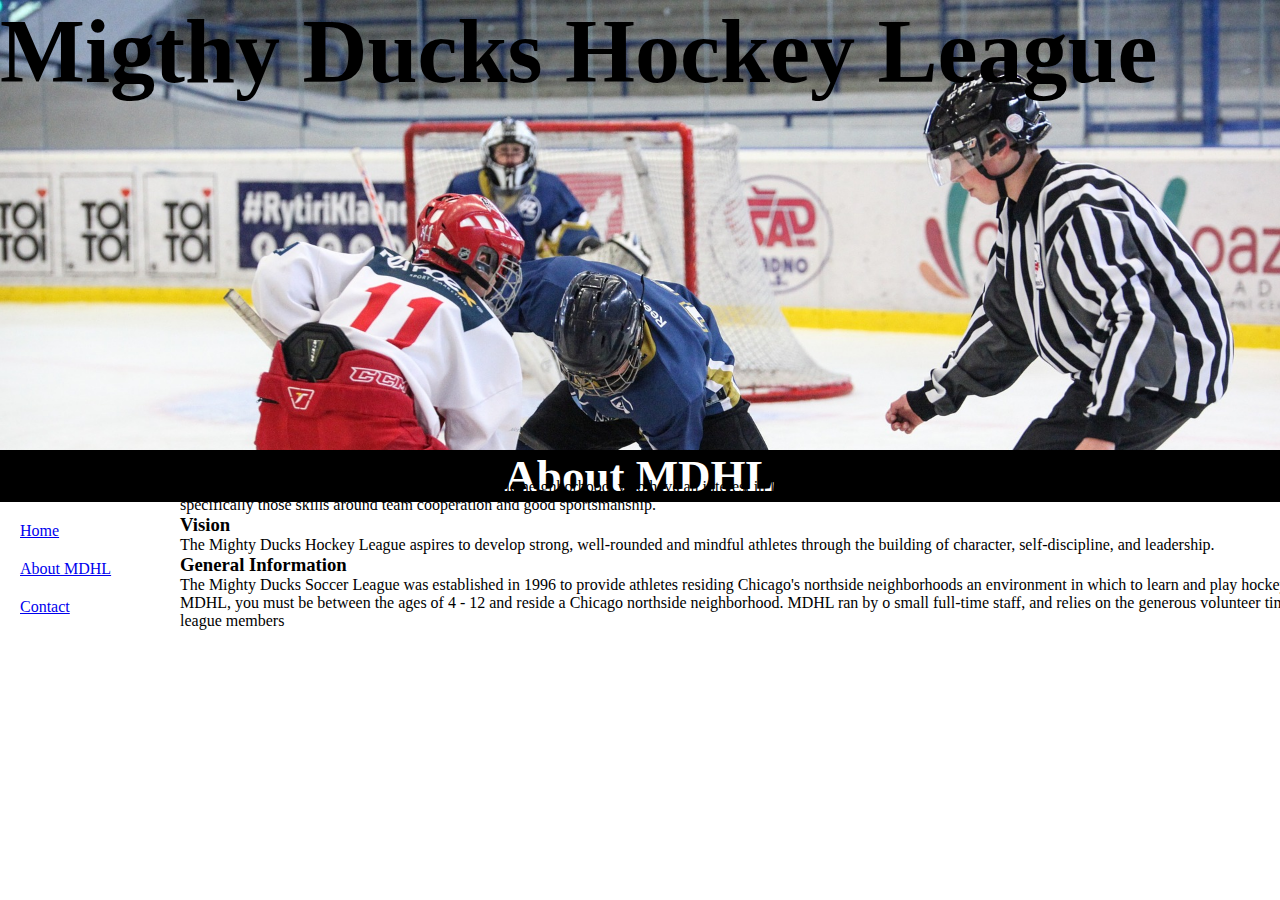
==== Task 1/About_MHDL.html @ a1a8000b "cambios en hojas de estilo" ====
<!DOCTYPE html>
<html lang="en">
<head>
    <meta charset="UTF-8">
    <meta http-equiv="X-UA-Compatible" content="IE=edge">
    <meta name="viewport" content="width=device-width, initial-scale=1.0">
    <title>Migthy Ducks Hockey League/About</title>
    <link rel="stylesheet" href="./index.css">
    <link rel="MDHL icon" href="./assets/Logo-Mighty-ducks-01.ico">
</head>
<body>
    <header>         
        <h1>Migthy Ducks Hockey League</h1>
        <img class="logo" src="assets/Logo Mighty ducks-01.png" alt="Migthy Ducks Hockey League Logo">
    </header>
    <main>
       
        <h4><b>About MDHL</b></h4>
        <div>
            
            <nav>
                <a href="./index.html">Home</a> 
                <a href="#">About MDHL</a> 
                <a href="./contact.html">Contact</a>
            </nav>
            <section>
                <article>
                    <h3><b>Mission</b></h3>
                    <p> To support young athletes living Chicago's northside neighborhood, who have an interest in
                    learning and playing soccer, with opportunities to learn and practice skills related to the game of
                    hockey, specifically those skills around team cooperation and good sportsmanship.</p>
                    <h3><b>Vision</b></h3>
                    <p> The Mighty Ducks Hockey League aspires to develop strong, well-rounded and mindful athletes
                        through the building of character, self-discipline, and leadership.</p>
                    <h3><b>General Information</b></h3>
                    <p> The Mighty Ducks Soccer League was established in 1996 to provide athletes residing
                        Chicago's northside neighborhoods an environment in which to learn and play hockey. To be a
                        member of MDHL, you must be between the ages of 4 - 12 and reside a Chicago northside
                        neighborhood. MDHL ran by o small full-time staff, and relies on the generous volunteer time of
                        parents and previous league members</p>
                </article>
            </section>  
    </main>
</body>
</html>
---- Task 1/index.css ----
* { 
    margin:  0;
    padding: 0;
    box-sizing: border-box;
}
header {
    height: 50vh;
    background-image: url(./assets/design1_image1.jpg);
    background-repeat: no-repeat;
    background-size:cover;

}
h1 {
    font-size: 10vh;
}
h4 {
    background-color: black;
    color: white;
    font-size: 5vh;
    text-align: center;
    
}
main section {
    display: inline-block;
}
.logo {
    width: 20vh;
    position: relative;
    top: 30vh; left: 180vh;
}
nav a{
    display:block;
    margin: 20px;
}
section{
    position: relative;
    top: -20vh; left:20vh
}
section{
    display:inline-block;
}
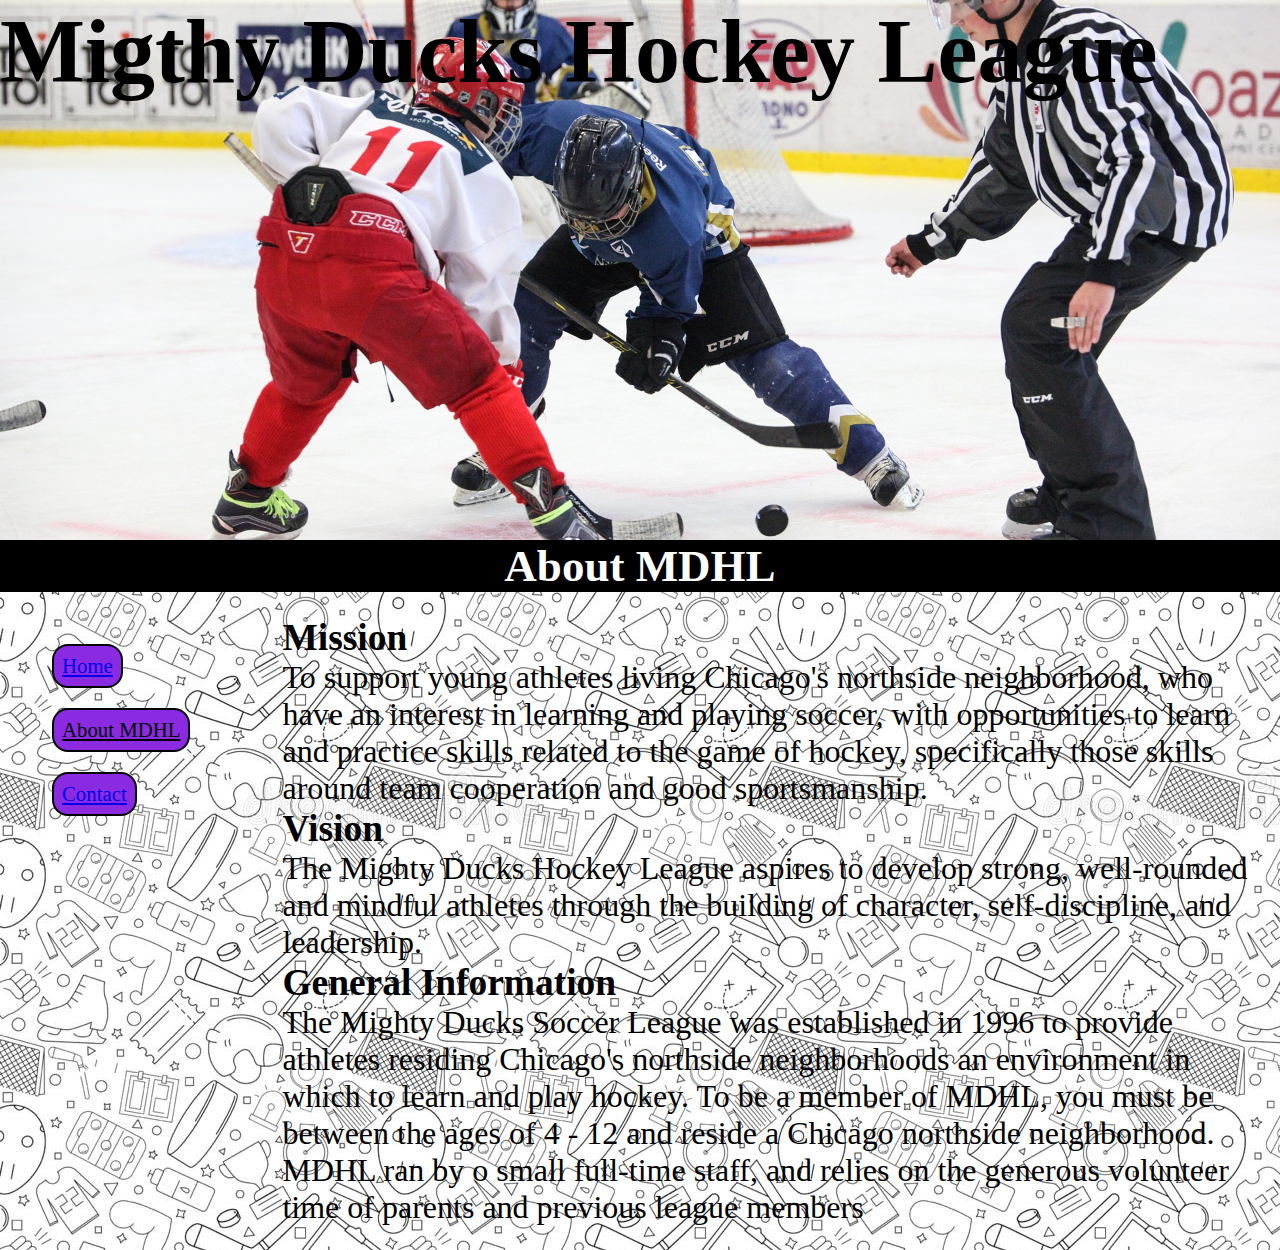
==== commit 28a1aeb5: "nuevas hojas" ====
--- a/Task 1/About_MHDL.html
+++ b/Task 1/About_MHDL.html
@@ -11,35 +11,35 @@
 <body>
     <header>         
         <h1>Migthy Ducks Hockey League</h1>
-        <img class="logo" src="assets/Logo Mighty ducks-01.png" alt="Migthy Ducks Hockey League Logo">
+        <img class="logo" src="./assets/Logo-Mighty-ducks-01.png" alt="Migthy Ducks Hockey League Logo">
     </header>
     <main>
        
         <h4><b>About MDHL</b></h4>
-        <div>
-            
-            <nav>
-                <a href="./index.html">Home</a> 
-                <a href="#">About MDHL</a> 
-                <a href="./contact.html">Contact</a>
-            </nav>
-            <section>
-                <article>
-                    <h3><b>Mission</b></h3>
-                    <p> To support young athletes living Chicago's northside neighborhood, who have an interest in
-                    learning and playing soccer, with opportunities to learn and practice skills related to the game of
-                    hockey, specifically those skills around team cooperation and good sportsmanship.</p>
-                    <h3><b>Vision</b></h3>
-                    <p> The Mighty Ducks Hockey League aspires to develop strong, well-rounded and mindful athletes
-                        through the building of character, self-discipline, and leadership.</p>
-                    <h3><b>General Information</b></h3>
-                    <p> The Mighty Ducks Soccer League was established in 1996 to provide athletes residing
-                        Chicago's northside neighborhoods an environment in which to learn and play hockey. To be a
-                        member of MDHL, you must be between the ages of 4 - 12 and reside a Chicago northside
-                        neighborhood. MDHL ran by o small full-time staff, and relies on the generous volunteer time of
-                        parents and previous league members</p>
-                </article>
-            </section>  
+                <div class="contenido">        
+                <nav>
+                    <a href="./index.html">Home</a> 
+                    <a href="#">About MDHL</a> 
+                    <a href="./contact.html">Contact</a>
+                </nav>
+                <div class="info">
+                    <article>
+                        <h3><b>Mission</b></h3>
+                        <p> To support young athletes living Chicago's northside neighborhood, who have an interest in
+                        learning and playing soccer, with opportunities to learn and practice skills related to the game of
+                        hockey, specifically those skills around team cooperation and good sportsmanship.</p>
+                        <h3><b>Vision</b></h3>
+                        <p> The Mighty Ducks Hockey League aspires to develop strong, well-rounded and mindful athletes
+                            through the building of character, self-discipline, and leadership.</p>
+                        <h3><b>General Information</b></h3>
+                        <p> The Mighty Ducks Soccer League was established in 1996 to provide athletes residing
+                            Chicago's northside neighborhoods an environment in which to learn and play hockey. To be a
+                            member of MDHL, you must be between the ages of 4 - 12 and reside a Chicago northside
+                            neighborhood. MDHL ran by o small full-time staff, and relies on the generous volunteer time of
+                            parents and previous league members</p>
+                    </article>
+                </div>  
+            </div>
     </main>
 </body>
 </html>--- a/Task 1/index.css
+++ b/Task 1/index.css
@@ -3,12 +3,17 @@
     padding: 0;
     box-sizing: border-box;
 }
+main{
+    background-image: url(./assets/background-hockey.jpg);
+}
 header {
-    height: 50vh;
+    height: 60vh;
     background-image: url(./assets/design1_image1.jpg);
     background-repeat: no-repeat;
-    background-size:cover;
+    background-size: cover;
+    background-position: center;
 
+    
 }
 h1 {
     font-size: 10vh;
@@ -22,23 +27,46 @@
 }
 main section {
     display: inline-block;
+    
 }
 .logo {
     width: 20vh;
     position: relative;
     top: 30vh; left: 180vh;
 }
-nav a{
+a[href="#"] {
+    color: black;
+}
+nav a{ 
     display:block;
     margin: 20px;
+    font-size: 1.3rem;
+    width:max-content;
+    background-color: blueviolet;
+    border: 2px solid;
+    border-color: black;
+    padding: 0.5rem;
+    border-radius: 1rem;
 }
-section{
-    position: relative;
-    top: -20vh; left:20vh
+nav {
+    
+    margin:2rem;
+    margin-right: 2rem;
 }
 section{
     display:inline-block;
 }
+.contenido {
+    display: flex;  
+    gap: 1rem 
+}
+.info {
+    font-size:2rem;
+    margin:1.5rem;
+    font-family:'Times New Roman', Times, serif;
+    text-decoration: solid;
+    
+}
 
 
 
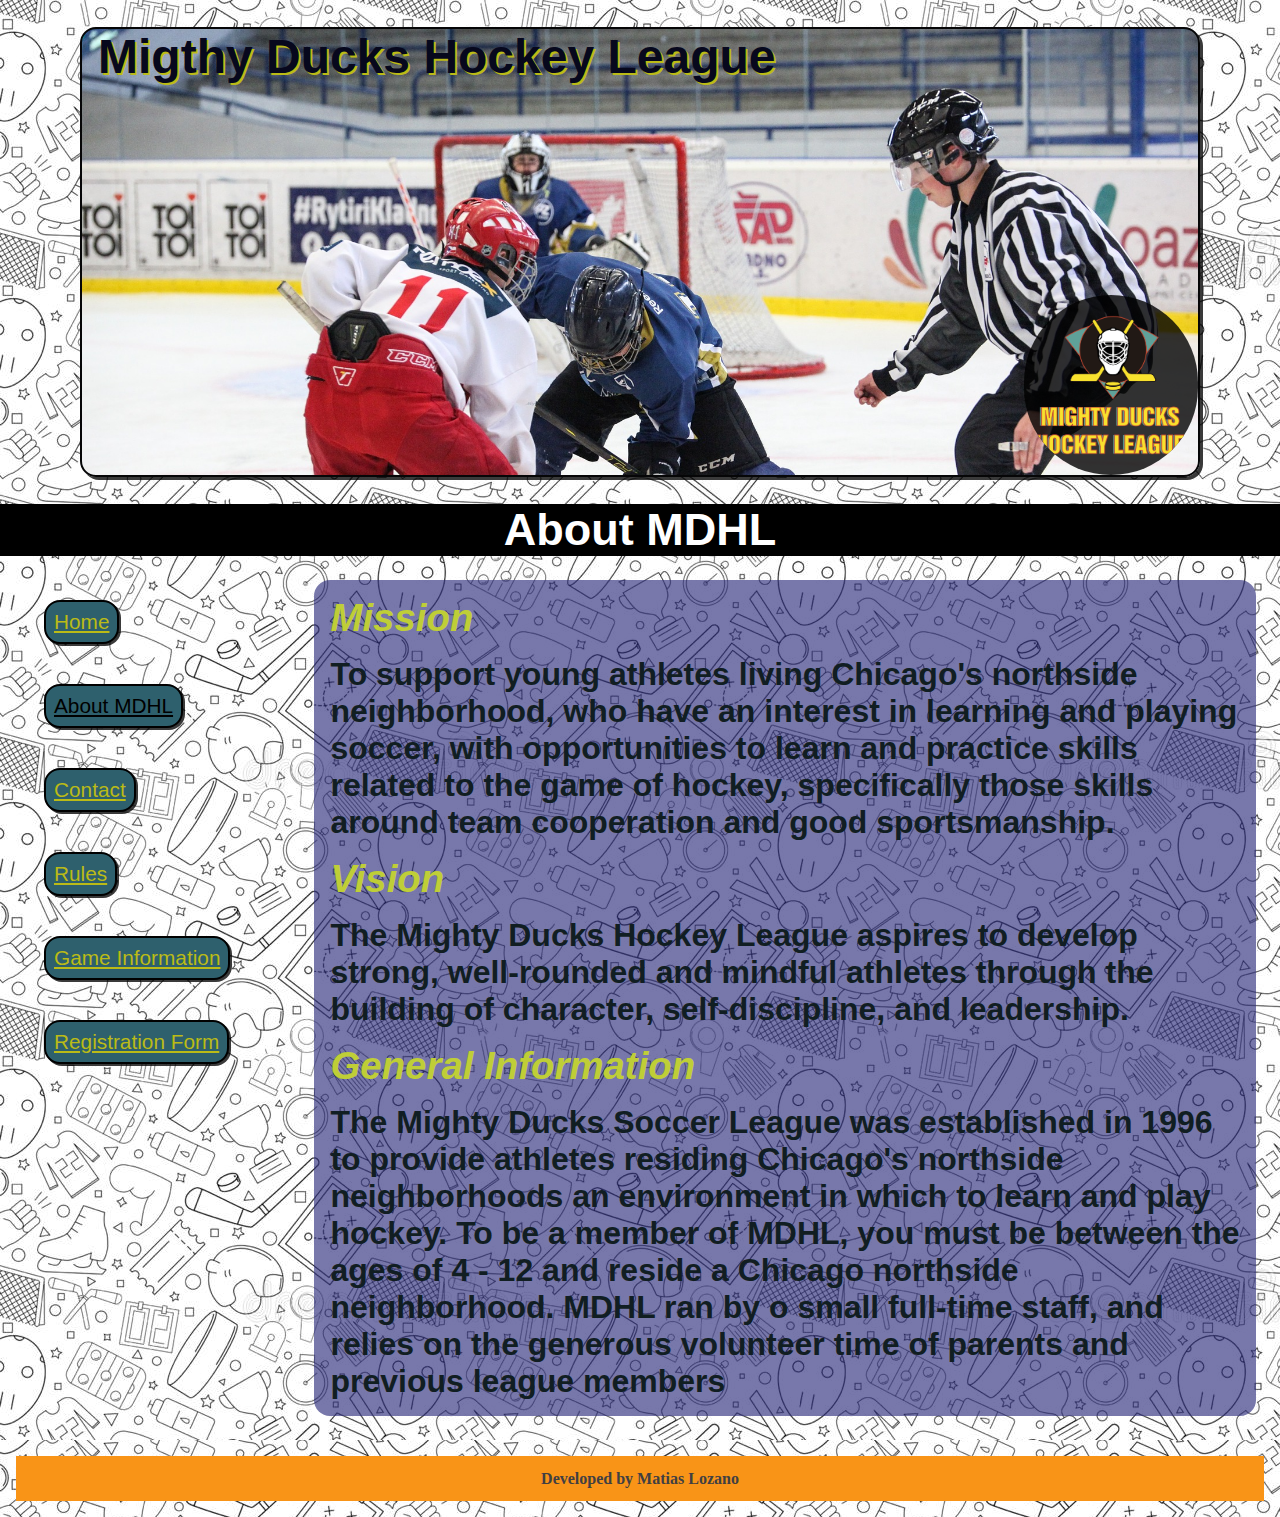
==== commit 532a9ecd: "task 4" ====
--- a/Task 1/About_MHDL.html
+++ b/Task 1/About_MHDL.html
@@ -5,33 +5,35 @@
     <meta http-equiv="X-UA-Compatible" content="IE=edge">
     <meta name="viewport" content="width=device-width, initial-scale=1.0">
     <title>Migthy Ducks Hockey League/About</title>
-    <link rel="stylesheet" href="./index.css">
-    <link rel="MDHL icon" href="./assets/Logo-Mighty-ducks-01.ico">
+    <link rel="stylesheet" href="./assets/styles/index.css">
+    <link rel="MDHL icon" href="./assets/img/Logo-Mighty-ducks-01.png">
 </head>
 <body>
     <header>         
         <h1>Migthy Ducks Hockey League</h1>
-        <img class="logo" src="./assets/Logo-Mighty-ducks-01.png" alt="Migthy Ducks Hockey League Logo">
+        <img class="logo" src="./assets/img/Logo-Mighty-ducks-01.png" alt="Migthy Ducks Hockey League Logo">
     </header>
     <main>
-       
         <h4><b>About MDHL</b></h4>
                 <div class="contenido">        
                 <nav>
                     <a href="./index.html">Home</a> 
                     <a href="#">About MDHL</a> 
                     <a href="./contact.html">Contact</a>
+                    <a href="./rules.html">Rules</a>
+                    <a href="./game_info.html">Game Information</a>
+                    <a href="./form.html">Registration Form</a>
                 </nav>
                 <div class="info">
                     <article>
-                        <h3><b>Mission</b></h3>
+                        <h5>Mission</h5>
                         <p> To support young athletes living Chicago's northside neighborhood, who have an interest in
                         learning and playing soccer, with opportunities to learn and practice skills related to the game of
                         hockey, specifically those skills around team cooperation and good sportsmanship.</p>
-                        <h3><b>Vision</b></h3>
+                        <h5>Vision</h5>
                         <p> The Mighty Ducks Hockey League aspires to develop strong, well-rounded and mindful athletes
                             through the building of character, self-discipline, and leadership.</p>
-                        <h3><b>General Information</b></h3>
+                        <h5>General Information</h5>
                         <p> The Mighty Ducks Soccer League was established in 1996 to provide athletes residing
                             Chicago's northside neighborhoods an environment in which to learn and play hockey. To be a
                             member of MDHL, you must be between the ages of 4 - 12 and reside a Chicago northside
@@ -41,5 +43,7 @@
                 </div>  
             </div>
     </main>
+    <footer><p class="pie">Developed by Matias Lozano</p>
+    </footer>
 </body>
 </html>--- a/Task 1/assets/styles/index.css
+++ b/Task 1/assets/styles/index.css
@@ -0,0 +1,121 @@
+* { 
+    margin:  0;
+    padding: 0;
+    box-sizing: border-box;
+    font-family:sans-serif;
+}
+body{
+    background-image: url(../img/background-hockey.jpg);
+}
+main{
+    background-image: url(../img/background-hockey.jpg);
+    
+}
+header {
+    display: flex;
+    height: 50vh;
+    margin: 3vh ;
+    background-image: url(../img/design1_image1.jpg);
+    border: solid 2px ;
+    border-color: rgb(6, 6, 7);
+    background-size: cover;
+    box-shadow:3px 3px rgba(0, 0, 0, 0.774);
+    border-radius: 1rem;
+    margin-right: 5rem;
+    margin-left: 5rem;    
+} 
+
+
+.logo {
+    height: 20vh;
+    top: 30vw; left: 180vw;
+    background: rgba(0, 0, 0, 0.8);
+    border-radius: 10rem;
+    align-self: flex-end;
+}
+h1 {
+    flex-grow: 2;
+    display: block;
+    padding-left: 1rem;
+    font-size: 3rem;
+    color: rgb(7, 8, 29);
+    text-shadow: 2px 2px rgb(187, 187, 22);
+    
+}
+h4 {
+    background-color: black;
+    color: white;
+    font-size: 5vh;
+    text-align: center;
+}
+.info {
+    font-size:2rem;
+    margin:1.5rem;
+    font-family:'Times New Roman', Times, serif;
+    text-decoration: solid;
+    background-color: rgba(41, 41, 122, 0.63);
+    border-radius: 1rem;
+    
+}
+h5{
+    font-size: larger;
+    font-weight: bold;
+    font-style: italic;
+    color: rgb(191, 206, 55);
+}
+h5,p {
+    margin: 1rem;
+}
+p{
+    font-weight: bolder;
+    color: rgb(17, 30, 34);
+}
+a[href="#"] {
+    color: black;
+}
+nav a{ 
+    display:block;
+    margin: 20px;
+    font-size: 1.3rem;
+    width:max-content;
+    color: rgb(187, 187, 22);
+    background-color: rgb(46, 96, 109);
+    border: 2px solid;
+    border-color: black;
+    padding: 0.5rem;
+    border-radius: 1rem;
+    box-shadow: 2px 2px rgba(0, 0, 0, 0.774);
+}
+a:hover{
+transform: scale(1.4) translate(30px);
+    transition: 1s;
+}
+nav {
+    display: flex;
+    flex-direction: column;
+    margin:1.5rem;
+}
+section{
+    display: flex;
+    flex-direction: column;
+    align-items: center;
+    text-align: center;
+    gap: .5rem;
+}
+.contenido {
+    display: flex;  
+    gap: 1rem 
+}
+.pie{
+    height: 5vh;
+    background-color: #F99417;
+    color: #413f42;
+    text-align: center;
+    display: flex;
+    justify-content: center;
+    align-items: center;
+}
+footer>p{
+    font-family: 'Rock Salt', cursive;
+    font-weight: bolder;
+}